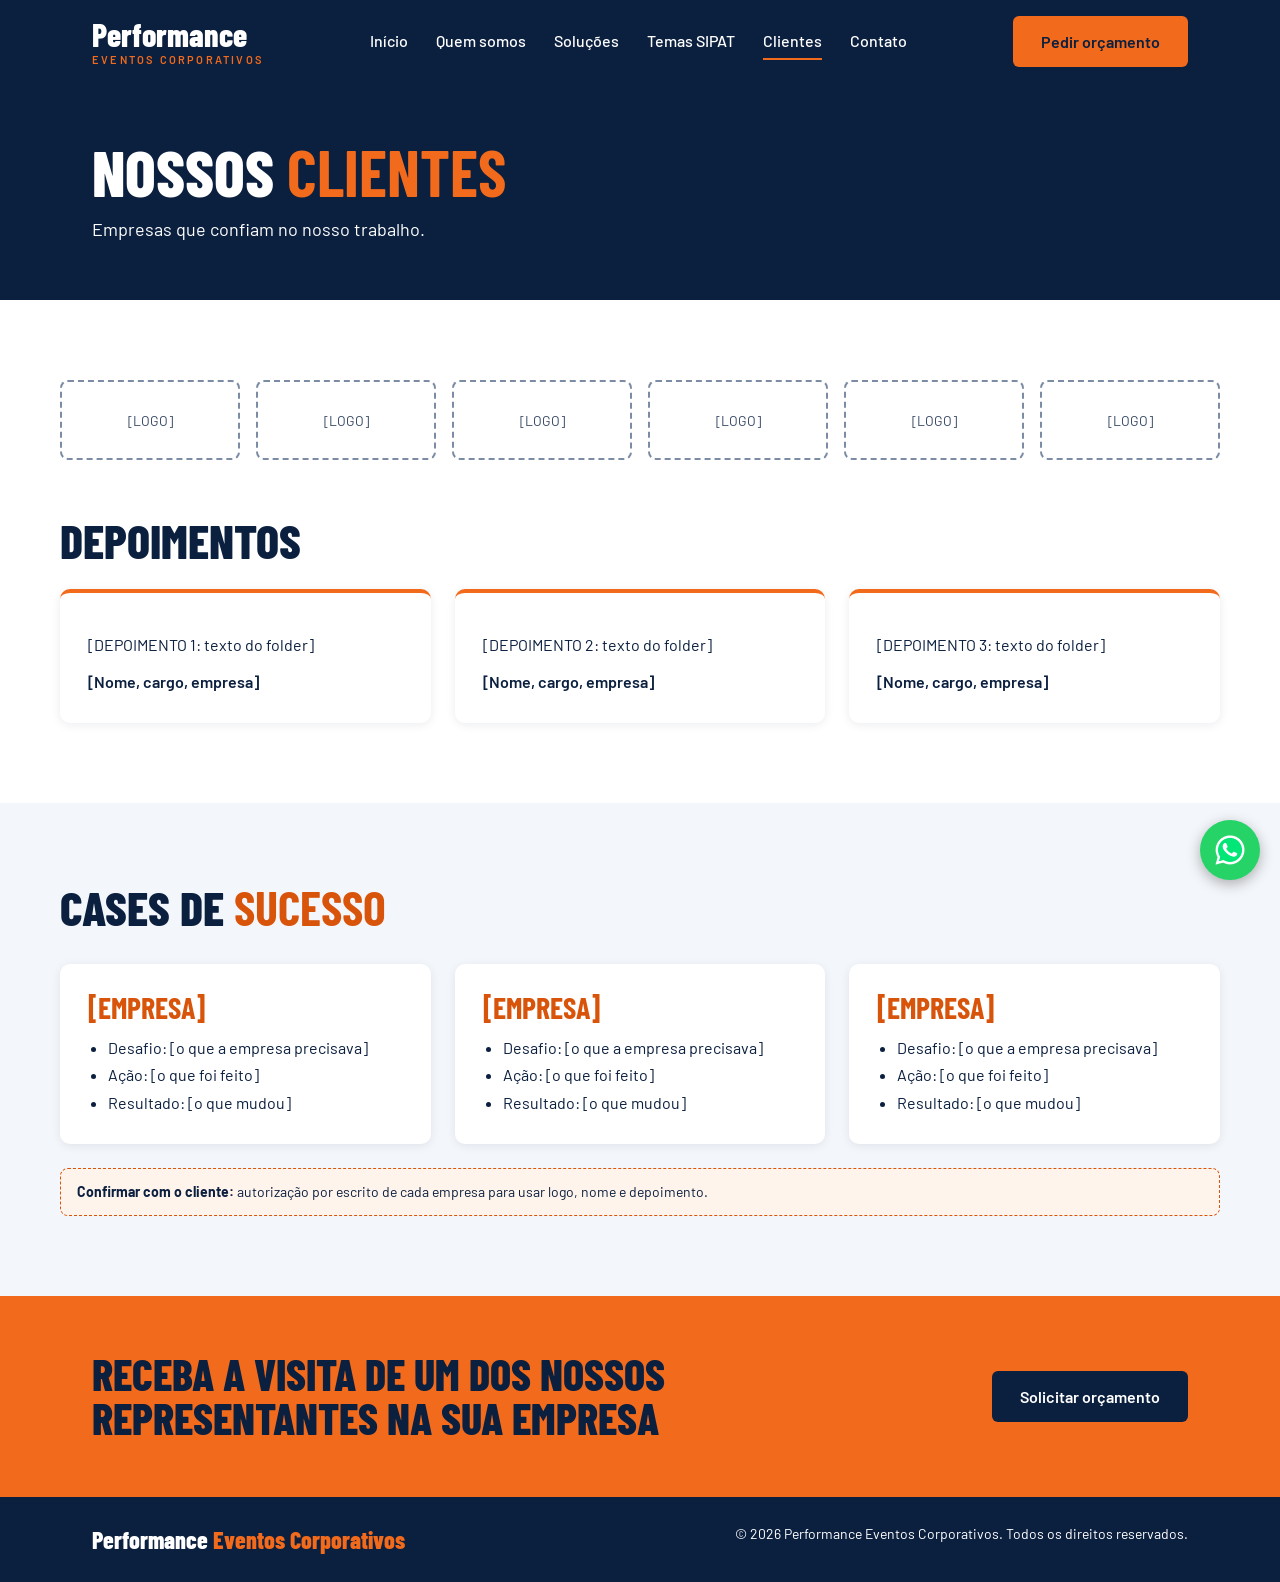
==== clientes.html @ 6c218885 "site para performace e primeiro commit" ====
<!doctype html>
<html lang="pt-BR">
  <head>
    <meta charset="utf-8" />
    <meta name="viewport" content="width=device-width, initial-scale=1" />
    <title>Clientes | Performance Eventos Corporativos</title>
    <meta name="description" content="Empresas que confiam no nosso trabalho." />
    <link rel="preconnect" href="https://fonts.googleapis.com" />
    <link rel="preconnect" href="https://fonts.gstatic.com" crossorigin />
    <link
      href="https://fonts.googleapis.com/css2?family=Barlow+Condensed:wght@600;700;800&family=Barlow:wght@400;500;600&display=swap"
      rel="stylesheet"
    />
    <!-- Estilos do site (arquivo style.css, o mesmo em todas as páginas) -->
    <link rel="stylesheet" href="style.css" />
  </head>
  <body>
    <!-- PÁGINA: Clientes | Placeholders [entre colchetes] = conteúdo que ainda falta receber do cliente -->
    <!-- CABEÇALHO: logo, menu de navegação e botão de orçamento (igual em todas as páginas) -->
    <header>
      <div class="w bar">
        <a class="logo" href="index.html"
          ><strong>Performance</strong><span>EVENTOS CORPORATIVOS</span></a
        >
        <button class="menu-btn" aria-label="Abrir menu" aria-expanded="false" aria-controls="menu">
          &#9776;
        </button>
        <!-- MENU: o JS marca o link da página atual com aria-current -->
        <nav id="menu" aria-label="Principal">
          <a href="index.html">Início</a><a href="quem-somos.html">Quem somos</a
          ><a href="solucoes.html">Soluções</a><a href="temas-sipat.html">Temas SIPAT</a
          ><a href="clientes.html">Clientes</a><a href="contato.html">Contato</a>
        </nav>
          <a class="btn btn-or" href="https://wa.me/5511952102326?text=Ol%C3%A1!%20Gostaria%20de%20um%20or%C3%A7amento">Pedir orçamento</a>      
        </div>
    </header>
    <!-- CONTEÚDO PRINCIPAL: muda de página para página -->
    <main>
      <!-- SEÇÃO: Nossos clientes (classe: page-head) -->
      <section class="page-head">
        <div class="w">
          <h1>Nossos <b>clientes</b></h1>
          <p>Empresas que confiam no nosso trabalho.</p>
        </div>
      </section>
      <!-- SEÇÃO: Depoimentos -->
      <section>
        <div class="w sec">
          <div class="grid logos" style="margin-top: 0">
            <div class="ph">[LOGO]</div>
            <div class="ph">[LOGO]</div>
            <div class="ph">[LOGO]</div>
            <div class="ph">[LOGO]</div>
            <div class="ph">[LOGO]</div>
            <div class="ph">[LOGO]</div>
          </div>
          <h2 class="t" style="margin-top: 56px">Depoimentos</h2>
          <div class="grid" style="margin-top: 24px">
            <article class="card dep">
              <p>[DEPOIMENTO 1: texto do folder]</p>
              <p>[Nome, cargo, empresa]</p>
            </article>
            <article class="card dep">
              <p>[DEPOIMENTO 2: texto do folder]</p>
              <p>[Nome, cargo, empresa]</p>
            </article>
            <article class="card dep">
              <p>[DEPOIMENTO 3: texto do folder]</p>
              <p>[Nome, cargo, empresa]</p>
            </article>
          </div>
        </div>
      </section>

       <a
      class="zap"
      href="https://wa.me/5511952102326?text=Ol%C3%A1!%20Gostaria%20de%20um%20or%C3%A7amento."
      target="_blank"
      rel="noopener"
      aria-label="Falar pelo WhatsApp">
          <img src="/fotosperformace/10000484.png" alt="" width="32" height="32" />
        </a>
      <!-- SEÇÃO: Cases de sucesso (classe: alt) -->
      <section class="alt">
        <div class="w sec">
          <h2 class="t">Cases de <b>sucesso</b></h2>
          <div class="grid" style="margin-top: 32px">
            <article class="card">
              <h3>[Empresa]</h3>
              <ul class="lista">
                <li>Desafio: [o que a empresa precisava]</li>
                <li>Ação: [o que foi feito]</li>
                <li>Resultado: [o que mudou]</li>
              </ul>
            </article>
            <article class="card">
              <h3>[Empresa]</h3>
              <ul class="lista">
                <li>Desafio: [o que a empresa precisava]</li>
                <li>Ação: [o que foi feito]</li>
                <li>Resultado: [o que mudou]</li>
              </ul>
            </article>
            <article class="card">
              <h3>[Empresa]</h3>
              <ul class="lista">
                <li>Desafio: [o que a empresa precisava]</li>
                <li>Ação: [o que foi feito]</li>
                <li>Resultado: [o que mudou]</li>
              </ul>
            </article>
          </div>
          <p class="nota">
            <b>Confirmar com o cliente:</b> autorização por escrito de cada empresa para usar logo,
            nome e depoimento.
          </p>
        </div>
      </section>
      <!-- SEÇÃO: Receba a visita de um dos nossos representantes na sua empresa (classe: cta) -->
      <section class="cta">
        <div class="w">
          <h2>Receba a visita de um dos nossos representantes na sua empresa</h2>
          <a class="btn btn-navy" href="contato.html">Solicitar orçamento</a>
        </div>
      </section>
    </main>
    <!-- RODAPÉ (igual em todas as páginas) -->
    <footer>
      <div class="w">
        <strong>Performance <span>Eventos Corporativos</span></strong
        ><small
          >© <span id="ano"></span> Performance Eventos Corporativos. Todos os direitos
          reservados.</small
        >
      </div>
    </footer>
    <!-- Comportamento do site (arquivo script.js, o mesmo em todas as páginas) -->
    <script src="script.js"></script>
  </body>
</html>
---- style.css ----
/* ===== VARIÁVEIS DE COR
   Mude a paleta do site inteiro alterando só estas linhas. */
:root {
  --navy: #0b1f3f;
  --navy2: #16305a;
  --or: #f26a1b;
  --ordk: #d9540b;
  --bg: #f3f6fa;
  --ph: #dce4ef;
  --line: #7c8ca5;
}
/* ===== RESET E BASE
   Regras que valem para a página toda (fonte, cor do texto, títulos). */
* {
  box-sizing: border-box;
}
html {
  scroll-behavior: smooth;
  scroll-padding-top: 90px;
}
body {  
  margin: 0;
  font-family: "Barlow", sans-serif;
  color: var(--navy);
  background: #fff;
}
h1,
h2,
h3 {
  font-family: "Barlow Condensed", sans-serif;
  margin: 0;
  text-transform: uppercase;
  line-height: 1.02;
}
p {
  margin: 0;
  line-height: 1.55;
}
a {
  text-decoration: none;
  color: inherit;
}
:focus-visible {
  outline: 3px solid var(--or);
  outline-offset: 3px;
}
/* ===== LAYOUT GERAL
   .w = largura máxima do conteúdo | .sec = espaço vertical das seções | .grid = colunas automáticas. */
.w {
  max-width: 1160px;
  margin: 0 auto;
  padding: 0 32px;
}
.sec {
  padding: 80px 0;
}
.grid {
  display: grid;
  gap: 24px;
  grid-template-columns: repeat(auto-fit, minmax(260px, 1fr));
}
.grid.wide {
  gap: 48px;
  align-items: center;
  grid-template-columns: repeat(auto-fit, minmax(320px, 1fr));
}
.t {
  font-size: 48px;
  font-weight: 800;
}
.t b {
  color: var(--ordk);
}
.lead {
  margin-top: 12px;
  font-size: 18px;
}
/* ===== BOTÕES
   .btn-or = laranja | .btn-ol = contorno branco | .btn-navy = azul-marinho. */
.btn {
  display: inline-block;
  padding: 16px 28px;
  min-height: 44px;
  font-weight: 600;
  border-radius: 6px;
  border: 0;
  font: inherit;
  font-weight: 600;
  cursor: pointer;
  transition: filter 0.2s;
}
.btn:hover {
  filter: brightness(1.08);
}
.btn-or {
  background: var(--or);
  color: var(--navy);
}
.btn-ol {
  border: 2px solid #fff;
  color: #fff;
}
.btn-navy {
  background: var(--navy);
  color: #fff;
  text-align: center;
}
/* ===== PLACEHOLDERS E CARTÕES
   .ph = caixa tracejada onde entrarão fotos e logos | .card = cartão branco com sombra. */
.ph {
  background: var(--ph);
  border: 2px dashed var(--line);
  display: flex;
  align-items: center;
  justify-content: center;
  text-align: center;
  padding: 12px;
  font-size: 14px;
  color: #3b4c68;
  border-radius: 8px;
}
.ph.com-foto {
  border: 0;
  padding: 0;
  overflow: hidden;
}
.ph.com-foto img {
  width: 100%;
  height: 100%;
  object-fit: cover; /* corta em vez de esticar a foto */
  display: block;
}
.card {
  background: #fff;
  border-radius: 10px;
  padding: 28px;
  box-shadow: 0 2px 10px rgba(11, 31, 63, 0.08);
}
.card h3 {
  font-size: 30px;
  color: var(--ordk);
}
.card p {
  margin-top: 12px;
}
.card.img {
  padding: 0;
  overflow: hidden;
}
.card.img .ph {
  height: 180px;
  border-radius: 0;
}
.card.img div:last-child {
  padding: 24px;
}
.card.img h3 {
  color: var(--navy);
}
.card.img p {
  margin-top: 10px;
}
/* ===== CABEÇALHO E MENU
   Fixo no topo. No celular o menu vira um botão hambúrguer. */
header {
  background: var(--navy);
  position: sticky;
  top: 0;
  z-index: 10;
}
.bar {
  display: flex;
  align-items: center;
  justify-content: space-between;
  gap: 24px;
  padding-top: 16px;
  padding-bottom: 16px;
}
.logo {
  color: #fff;
  line-height: 1;
}
.logo strong {
  display: block;
  font-family: "Barlow Condensed", sans-serif;
  font-size: 32px;
  font-weight: 800;
}
.logo span {
  font-size: 11px;
  letter-spacing: 0.2em;
  color: var(--or);
  font-weight: 600;
}
nav {
  display: flex;
  gap: 28px;
}
nav a {
  color: #fff;
  font-weight: 500;
  padding: 8px 0;
  border-bottom: 2px solid transparent;
}
nav a:hover,
nav a.ativo {
  border-color: var(--or);
}
.menu-btn {
  display: none;
  background: none;
  border: 2px solid #fff;
  color: #fff;
  border-radius: 6px;
  width: 44px;
  height: 44px;
  font-size: 22px;
  cursor: pointer;
}
/* ===== CAPA (HERO) DA PÁGINA INICIAL */
.hero {
  background-color: var(--navy); /* reserva, se a foto não carregar */
  background-image:
    linear-gradient(rgba(11, 31, 63, 0.85), rgba(11, 31, 63, 0.85)), /* azul por cima */
    url("/fotosperformace/palestra.jpeg"); /* foto por baixo */
  background-size: cover;
  background-position: center;
  background-repeat: no-repeat;
  color: #fff;
}
.hero .sec {
  padding: 120px 0; /* capa mais alta, para a foto aparecer mais */
}
.hero .eyebrow {
  color: var(--or);
  font-weight: 600;
  letter-spacing: 0.08em;
}
.hero h1 {
  font-size: 84px;
  font-weight: 800;
}
.hero h1 span {
  color: var(--or);
}
.hero .txt {
  display: flex;
  flex-direction: column;
  gap: 24px;
  max-width: 640px; /* mantém o texto legível */
}
.hero p.sub {
  font-size: 19px;
  max-width: 520px;
}
.row {
  display: flex;
  gap: 16px;
  flex-wrap: wrap;
}
.pill {
  border: 1px solid var(--or);
  padding: 8px 16px;
  border-radius: 99px;
  font-size: 14px;
}

/* ===== SEÇÕES COM FUNDO DIFERENTE
   .alt = cinza-claro | .temas = azul-marinho. */
.alt {
  background: var(--bg);
}
.temas {
  background: var(--navy);
  color: #fff;
}
.temas .t b {
  color: var(--or);
}
.temas .ph {
  height: 120px;
  background: var(--navy2);
  border-color: var(--or);
  color: #fff;
  font-weight: 600;
  font-size: 16px;
}
.temas .grid {
  grid-template-columns: repeat(auto-fit, minmax(220px, 1fr));
  gap: 16px;
  margin-top: 32px;
}
/* ===== EXPERIÊNCIAS QUE ENGAJAM */
.exp h3 {
  font-size: 28px;
  margin-top: 16px;
}
.exp p {
  margin-top: 8px;
}
.exp .ph {
  height: 200px;
}
/* ===== CLIENTES E DEPOIMENTOS */
.logos {
  grid-template-columns: repeat(auto-fit, minmax(150px, 1fr));
  gap: 16px;
  margin-top: 32px;
}
.logos .ph {
  height: 80px;
  background: #fff;
}
.dep {
  border-top: 4px solid var(--or);
}
.dep p + p {
  font-weight: 600;
}
/* ===== CONTATO E FORMULÁRIO */

/* ===== RODAPÉ */
footer {
  background: var(--navy);
  color: #fff;
}
footer .w {
  padding-top: 28px;
  padding-bottom: 28px;
  display: flex;
  justify-content: space-between;
  gap: 16px;
  flex-wrap: wrap;
}
footer strong {
  font-family: "Barlow Condensed", sans-serif;
  font-size: 24px;
  font-weight: 800;
}
footer strong span {
  color: var(--or);
}
footer small {
  font-size: 14px;
}

/* ===== TEMAS: foto com o nome embaixo (fora do quadrado) */
.tema {
  margin: 0; /* o navegador coloca margem em <figure> por padrão */
}
.temas .tema .ph {
  height: 200px; /* altura da foto */
}
.tema figcaption {
  margin-top: 12px;
  text-align: center;
  font-family: "Barlow Condensed", sans-serif;
  font-size: 22px;
  font-weight: 700;
  text-transform: uppercase;
}

/* ===== BOTÃO FLUTUANTE DO WHATSAPP */
.zap {
  position: fixed; /* fica parado na tela, mesmo rolando a página */
  right: 20px;
  bottom: 20px;
  width: 60px;
  height: 60px;
  border-radius: 50%;
  background: #25d366; /* verde oficial do WhatsApp */
  display: flex;
  align-items: center;
  justify-content: center;
  box-shadow: 0 4px 14px rgba(0, 0, 0, 0.3);
  z-index: 20; /* fica acima do resto, inclusive do cabeçalho */
}
.zap:hover {
  filter: brightness(1.08);
}
/* Ajustes para telas pequenas (celular e tablet) */
@media (max-width: 860px) {
  .hero h1 {
    font-size: 56px;
  }
  .t {
    font-size: 38px;
  }
  .contato h2 {
    font-size: 38px;
  }
  .sec {
    padding: 56px 0;
  }
  .menu-btn {
    display: block;
  }
  nav {
    display: none;
    position: absolute;
    left: 0;
    right: 0;
    top: 100%;
    background: var(--navy);
    flex-direction: column;
    gap: 0;
    padding: 8px 32px 20px;
  }
  nav.aberto {
    display: flex;
  }
  nav a {
    padding: 14px 0;
  }
  .bar > .btn {
    display: none;
  }
}
/* Respeita quem desativa animações no aparelho (acessibilidade) */
@media (prefers-reduced-motion: reduce) {
  html {
    scroll-behavior: auto;
  }
  .btn {
    transition: none;
  }
}
/* ===== PÁGINAS INTERNAS
   Faixa de título (.page-head) e chamada para orçamento (.cta). */
nav a[aria-current="page"] {
  border-color: var(--or);
}
.page-head {
  background: var(--navy);
  color: #fff;
}
.page-head .w {
  padding-top: 56px;
  padding-bottom: 56px;
}
.page-head h1 {
  font-size: 64px;
  font-weight: 800;
}
.page-head h1 b {
  color: var(--or);
}
.page-head p {
  margin-top: 12px;
  font-size: 18px;
  max-width: 640px;
}
.cta {
  background: var(--or);
}
.cta .w {
  display: flex;
  align-items: center;
  justify-content: space-between;
  gap: 24px;
  flex-wrap: wrap;
  padding-top: 56px;
  padding-bottom: 56px;
}
.cta h2 {
  font-size: 44px;
  font-weight: 800;
  max-width: 700px;
}
.more {
  display: inline-block;
  margin-top: 14px;
  font-weight: 600;
  color: var(--ordk);
  border-bottom: 2px solid var(--or);
}
.more:hover {
  color: var(--navy);
}
/* Ajustes para telas pequenas (celular e tablet) */
@media (max-width: 860px) {
  .page-head h1 {
    font-size: 44px;
  }
  .cta h2 {
    font-size: 32px;
  }
}
/* ===== SEÇÕES EXTRAS
   Números, passos, perguntas frequentes (FAQ), tabela e galeria. */
.nums {
  background: var(--navy);
  color: #fff;
}
.nums .grid {
  grid-template-columns: repeat(auto-fit, minmax(200px, 1fr));
  text-align: center;
}
.nums strong {
  display: block;
  font-family: "Barlow Condensed", sans-serif;
  font-size: 56px;
  font-weight: 800;
  color: var(--or);
  line-height: 1;
}
.nums span {
  font-size: 15px;
}
.step {
  border-left: 4px solid var(--or);
  padding-left: 20px;
}
.step h3 {
  font-size: 26px;
}
.step p {
  margin-top: 8px;
}
.step small {
  color: var(--ordk);
  font-weight: 700;
  font-size: 14px;
}
.nota {
  background: #fff4ec;
  border: 1px dashed var(--ordk);
  border-radius: 8px;
  padding: 12px 16px;
  font-size: 14px;
  margin-top: 24px;
}
details {
  background: #fff;
  border-radius: 8px;
  border: 1px solid #c9d4e3;
  margin-top: 12px;
}
summary {
  cursor: pointer;
  padding: 18px 20px;
  font-weight: 600;
  min-height: 44px;
}
details p {
  padding: 0 20px 18px;
}
.lista {
  margin: 12px 0 0;
  padding-left: 20px;
  line-height: 1.7;
}
.mapa {
  height: 260px;
  margin-top: 24px;
}
.g2 {
  grid-template-columns: repeat(auto-fit, minmax(200px, 1fr));
  gap: 16px;
  margin-top: 32px;
}
.g2 .ph {
  height: 150px;
}
select,
textarea {
  padding: 10px 12px;
  border: 1px solid var(--line);
  border-radius: 6px;
  font: inherit;
  background: #fff;
}
table {
  width: 100%;
  border-collapse: collapse;
  margin-top: 24px;
  background: #fff;
  border-radius: 8px;
  overflow: hidden;
}
th,
td {
  text-align: left;
  padding: 14px 16px;
  border-bottom: 1px solid #dce4ef;
}
th {
  background: var(--navy);
  color: #fff;
}
.tw {
  overflow-x: auto;
}
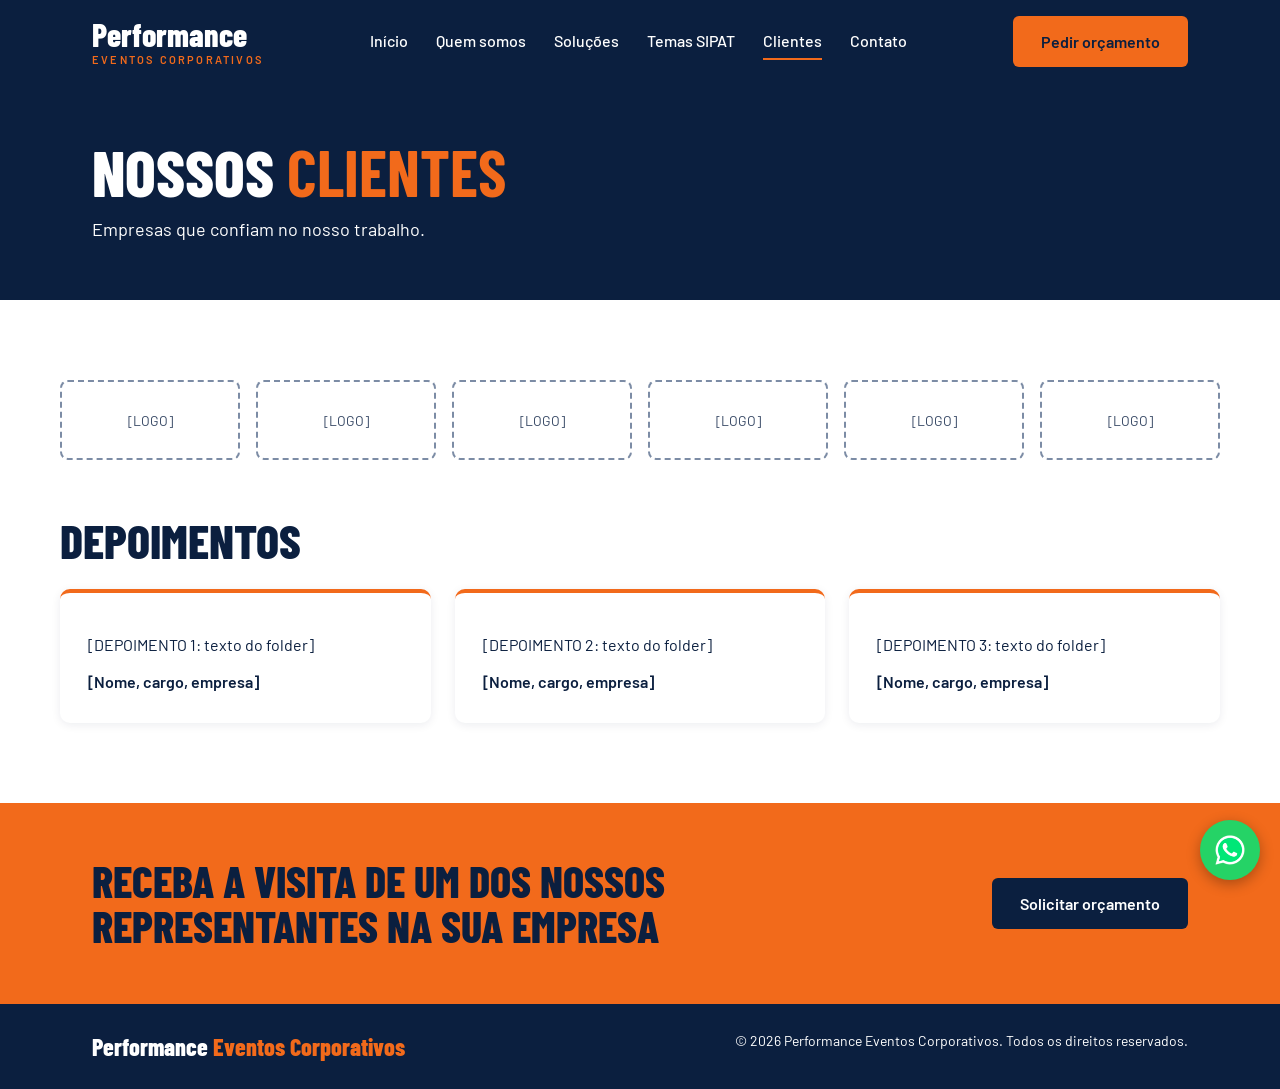
==== commit 24b7139a: "adicionando botões e alternado layout" ====
--- a/clientes.html
+++ b/clientes.html
@@ -80,42 +80,7 @@
       aria-label="Falar pelo WhatsApp">
           <img src="/fotosperformace/10000484.png" alt="" width="32" height="32" />
         </a>
-      <!-- SEÇÃO: Cases de sucesso (classe: alt) -->
-      <section class="alt">
-        <div class="w sec">
-          <h2 class="t">Cases de <b>sucesso</b></h2>
-          <div class="grid" style="margin-top: 32px">
-            <article class="card">
-              <h3>[Empresa]</h3>
-              <ul class="lista">
-                <li>Desafio: [o que a empresa precisava]</li>
-                <li>Ação: [o que foi feito]</li>
-                <li>Resultado: [o que mudou]</li>
-              </ul>
-            </article>
-            <article class="card">
-              <h3>[Empresa]</h3>
-              <ul class="lista">
-                <li>Desafio: [o que a empresa precisava]</li>
-                <li>Ação: [o que foi feito]</li>
-                <li>Resultado: [o que mudou]</li>
-              </ul>
-            </article>
-            <article class="card">
-              <h3>[Empresa]</h3>
-              <ul class="lista">
-                <li>Desafio: [o que a empresa precisava]</li>
-                <li>Ação: [o que foi feito]</li>
-                <li>Resultado: [o que mudou]</li>
-              </ul>
-            </article>
-          </div>
-          <p class="nota">
-            <b>Confirmar com o cliente:</b> autorização por escrito de cada empresa para usar logo,
-            nome e depoimento.
-          </p>
-        </div>
-      </section>
+      
       <!-- SEÇÃO: Receba a visita de um dos nossos representantes na sua empresa (classe: cta) -->
       <section class="cta">
         <div class="w">
--- a/style.css
+++ b/style.css
@@ -265,6 +265,39 @@
   font-size: 14px;
 }
 
+/* ===== CARTÕES COM FOTO AO FUNDO
+   Foto à direita, esmaecendo para branco do lado do texto. */
+.card.foto {
+  min-height: 300px;
+  display: flex;
+  flex-direction: column;
+  align-items: flex-start;
+  background-image:
+    linear-gradient(90deg, #fff 0%, rgba(255, 255, 255, 0.95) 40%, rgba(255, 255, 255, 0.2) 100%), /* branco por cima */
+    var(--foto); /* foto por baixo */
+  background-size: cover;
+  background-position: right center; /* a pessoa da foto fica à direita */
+  background-repeat: no-repeat;
+}
+.card.foto p {
+  max-width: 60%; /* o texto não invade a parte da foto */
+}
+.card.foto .more {
+  margin-top: auto; /* empurra o botão para a base do cartão */
+}
+
+/* Celular: o cartão é estreito, então o branco cobre quase tudo para o texto continuar legível */
+@media (max-width: 600px) {
+  .card.foto {
+    background-image:
+      linear-gradient(rgba(255, 255, 255, 0.88), rgba(255, 255, 255, 0.88)),
+      var(--foto);
+  }
+  .card.foto p {
+    max-width: 100%;
+  }
+}
+
 /* ===== SEÇÕES COM FUNDO DIFERENTE
    .alt = cinza-claro | .temas = azul-marinho. */
 .alt {
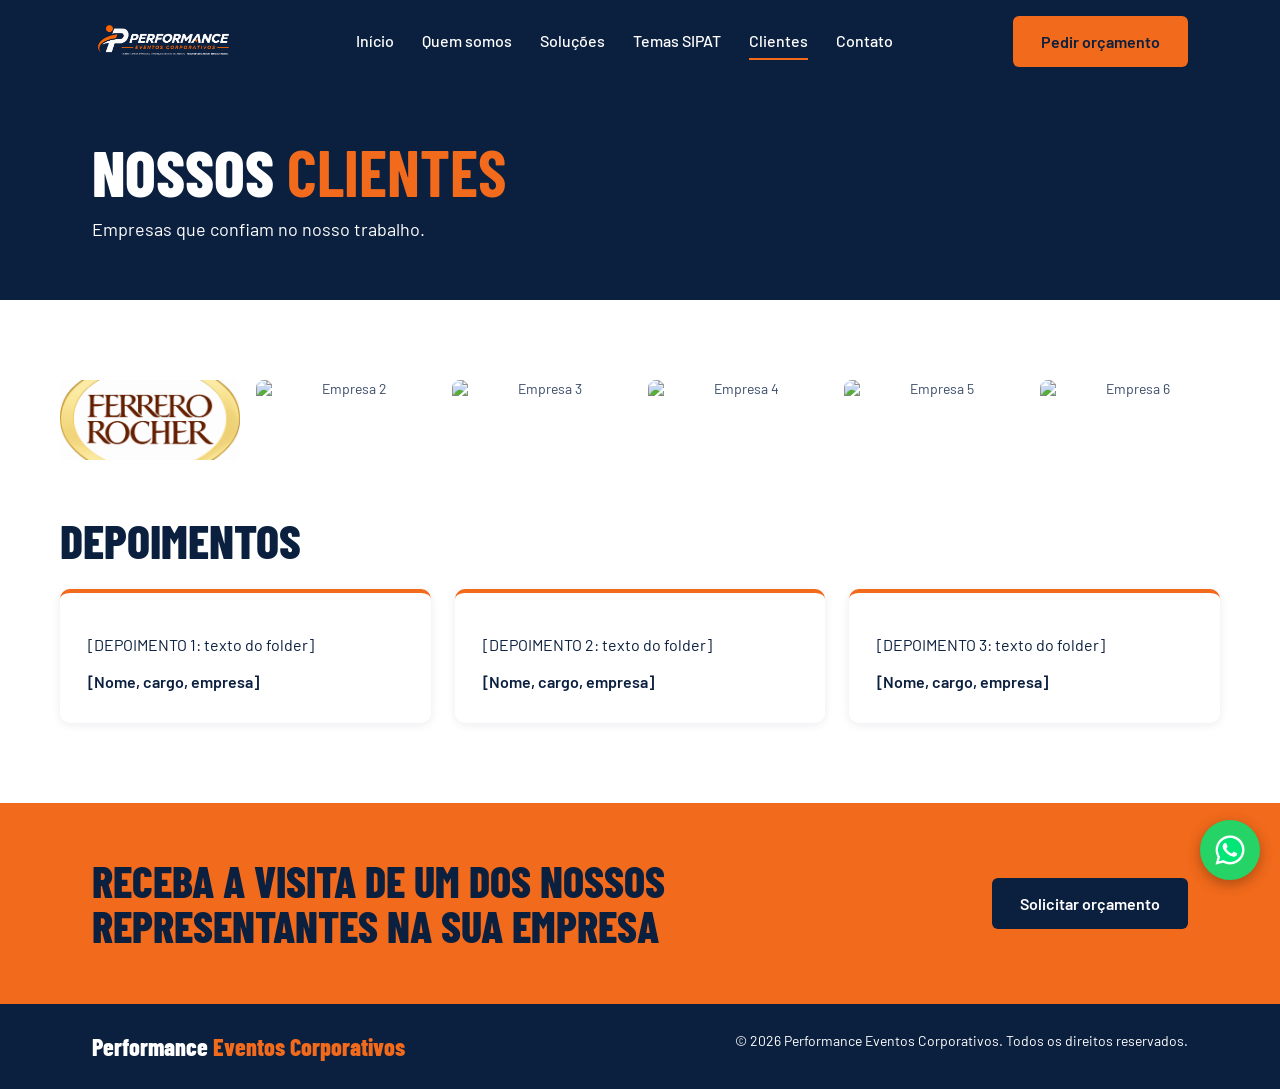
==== commit 67c7c35c: "adicionando logotipo e clientes" ====
--- a/clientes.html
+++ b/clientes.html
@@ -19,9 +19,9 @@
     <!-- CABEÇALHO: logo, menu de navegação e botão de orçamento (igual em todas as páginas) -->
     <header>
       <div class="w bar">
-        <a class="logo" href="index.html"
-          ><strong>Performance</strong><span>EVENTOS CORPORATIVOS</span></a
-        >
+         <a class="logo" href="index.html">
+          <img src="fotosperformace/logo2.png" alt="Performance Eventos Corporativos" height="48" />
+        </a>
         <button class="menu-btn" aria-label="Abrir menu" aria-expanded="false" aria-controls="menu">
           &#9776;
         </button>
@@ -47,12 +47,24 @@
       <section>
         <div class="w sec">
           <div class="grid logos" style="margin-top: 0">
-            <div class="ph">[LOGO]</div>
-            <div class="ph">[LOGO]</div>
-            <div class="ph">[LOGO]</div>
-            <div class="ph">[LOGO]</div>
-            <div class="ph">[LOGO]</div>
-            <div class="ph">[LOGO]</div>
+            <div class="ph com-foto">
+              <img src="/fotosperformace/logofe.png" alt="Cliente Ferreiro" />
+            </div>
+            <div class="ph com-foto">
+              <img src="/fotosperformace/empresa2.jpeg" alt="Empresa 2" />
+            </div>
+            <div class="ph com-foto">
+              <img src="/fotosperformace/empresa3.jpeg" alt="Empresa 3" />
+            </div>
+            <div class="ph com-foto">
+              <img src="/fotosperformace/empresa4.jpeg" alt="Empresa 4" />
+            </div>
+            <div class="ph com-foto">
+              <img src="/fotosperformace/empresa5.jpeg" alt="Empresa 5" />
+            </div>
+            <div class="ph com-foto">
+              <img src="/fotosperformace/empresa6.jpeg" alt="Empresa 6" />
+            </div>
           </div>
           <h2 class="t" style="margin-top: 56px">Depoimentos</h2>
           <div class="grid" style="margin-top: 24px">
--- a/style.css
+++ b/style.css
@@ -264,6 +264,21 @@
   border-radius: 99px;
   font-size: 14px;
 }
+/* ===== LOGO NA PÁGINA DE CONTATO (mesmo tamanho que o mapa tinha) */
+.contato-logo {
+  height: 260px; /* mesma altura do mapa */
+  margin-top: 24px; /* mesmo espaço acima */
+  padding: 24px;
+  display: flex;
+  align-items: center;
+  justify-content: center;
+  border-radius: 8px;
+}
+.contato-logo img {
+  max-width: 100%;
+  max-height: 100%; /* nunca passa da altura da caixa */
+  object-fit: contain; /* mostra o logo inteiro, sem cortar nem esticar */
+}
 
 /* ===== CARTÕES COM FOTO AO FUNDO
    Foto à direita, esmaecendo para branco do lado do texto. */
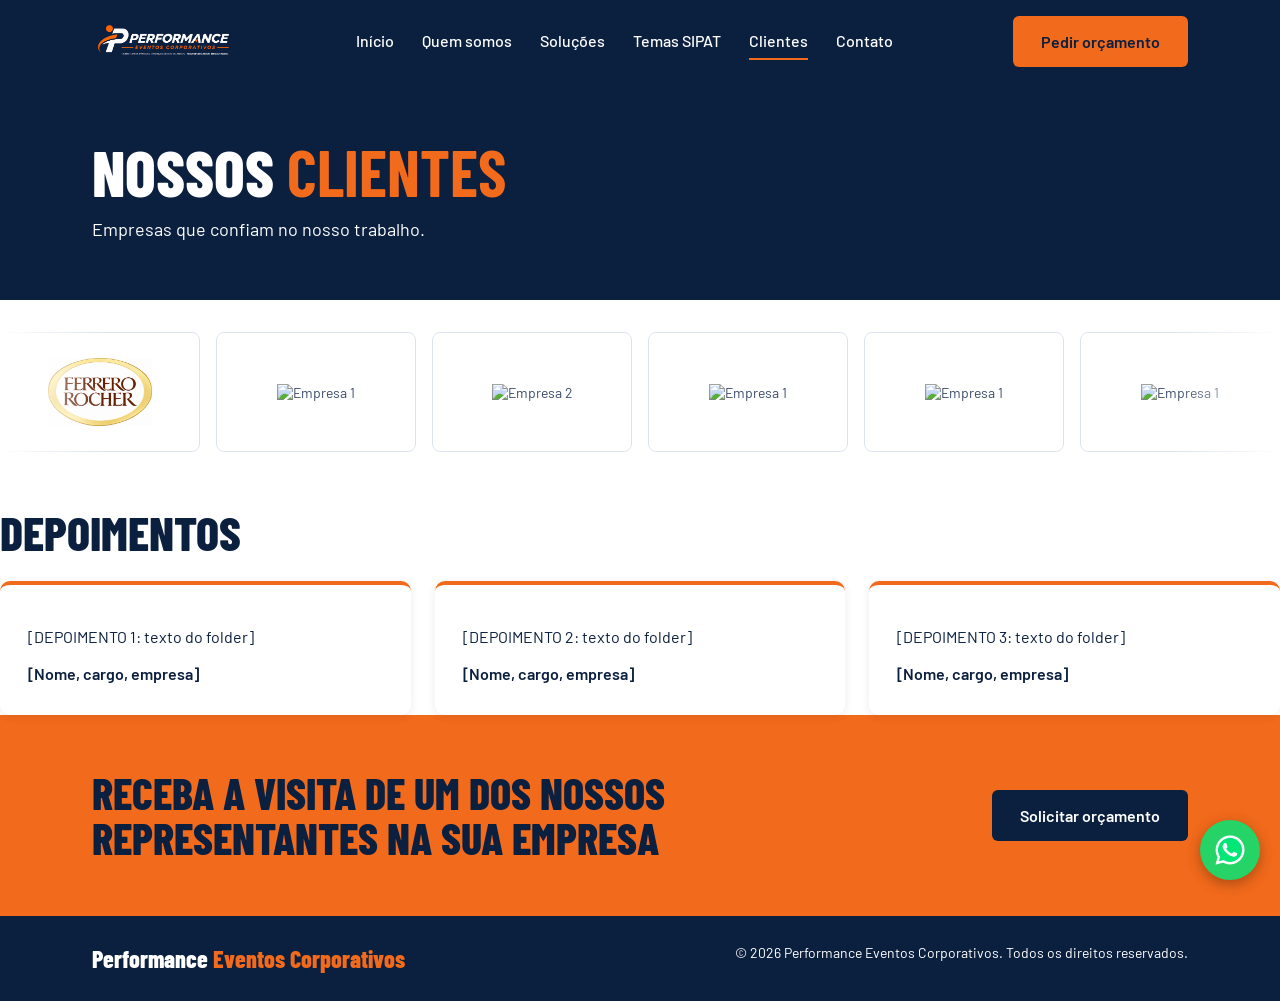
==== commit e82b05c7: "alterando fotos dos clientes e mudancas nas logos" ====
--- a/clientes.html
+++ b/clientes.html
@@ -45,25 +45,20 @@
       </section>
       <!-- SEÇÃO: Depoimentos -->
       <section>
-        <div class="w sec">
-          <div class="grid logos" style="margin-top: 0">
-            <div class="ph com-foto">
-              <img src="/fotosperformace/logofe.png" alt="Cliente Ferreiro" />
-            </div>
-            <div class="ph com-foto">
-              <img src="/fotosperformace/empresa2.jpeg" alt="Empresa 2" />
-            </div>
-            <div class="ph com-foto">
-              <img src="/fotosperformace/empresa3.jpeg" alt="Empresa 3" />
-            </div>
-            <div class="ph com-foto">
-              <img src="/fotosperformace/empresa4.jpeg" alt="Empresa 4" />
-            </div>
-            <div class="ph com-foto">
-              <img src="/fotosperformace/empresa5.jpeg" alt="Empresa 5" />
-            </div>
-            <div class="ph com-foto">
-              <img src="/fotosperformace/empresa6.jpeg" alt="Empresa 6" />
+        <!-- ESTEIRA DE LOGOS: anda sozinha (o JS duplica os logos para o loop não ter emenda) -->
+          <div class="esteira">
+            <div class="esteira-trilho">
+              <div class="logo-cliente"><img src="fotosperformace/logofe.png" alt="Empresa 1" /></div>
+              <div class="logo-cliente"><img src="fotosperformace/clientes/empresa1.png" alt="Empresa 1" /></div>
+              <div class="logo-cliente"><img src="fotosperformace/clientes/empresa2.png" alt="Empresa 2" /></div>
+              <div class="logo-cliente"><img src="fotosperformace/clientes/empresa1.png" alt="Empresa 1" /></div>
+              <div class="logo-cliente"><img src="fotosperformace/clientes/empresa1.png" alt="Empresa 1" /></div>
+              <div class="logo-cliente"><img src="fotosperformace/clientes/empresa1.png" alt="Empresa 1" /></div>
+              <div class="logo-cliente"><img src="fotosperformace/clientes/empresa1.png" alt="Empresa 1" /></div>
+              <div class="logo-cliente"><img src="fotosperformace/clientes/empresa1.png" alt="Empresa 1" /></div>
+              <div class="logo-cliente"><img src="fotosperformace/clientes/empresa1.png" alt="Empresa 1" /></div>
+              <div class="logo-cliente"><img src="fotosperformace/clientes/empresa1.png" alt="Empresa 1" /></div>
+              <!-- ...demais logos, uma só vez... -->
             </div>
           </div>
           <h2 class="t" style="margin-top: 56px">Depoimentos</h2>
--- a/style.css
+++ b/style.css
@@ -353,7 +353,7 @@
 .logos {
   grid-template-columns: repeat(auto-fit, minmax(150px, 1fr));
   gap: 16px;
-  margin-top: 32px;
+  margin-top: 30px;
 }
 .logos .ph {
   height: 80px;
@@ -364,6 +364,70 @@
 }
 .dep p + p {
   font-weight: 600;
+}
+/* ===== LOGOS DOS CLIENTES
+
+/* ===== LOGOS DOS CLIENTES
+   Caixa branca; o logo aparece inteiro, sem corte. */
+.logo-cliente {
+  height: 120px; /* altura da caixa: aumente se quiser logos maiores */
+  padding: 25px; /* respiro entre o logo e a borda */
+  display: flex;
+  align-items: center;
+  justify-content: center;
+  background: #fff;
+  border: 1px solid #dce4ef;
+  border-radius: 8px;
+  font-size: 14px;
+  color: #3b4c68;
+}
+.logo-cliente img {
+  max-width: 100%;
+  max-height: 100%;
+  object-fit: contain; /* mostra o logo inteiro, sem cortar */
+}
+
+   /*Caixa branca; o logo aparece inteiro, sem corte. */
+/* ===== ESTEIRA DE LOGOS (rolagem automática) */
+.esteira {
+  margin-top: 32px;
+  overflow: hidden; /* esconde o que está fora da área visível */
+  /* esmaece as bordas para os logos entrarem e saírem suavemente */
+  -webkit-mask-image: linear-gradient(90deg, transparent, #000 8%, #000 92%, transparent);
+  mask-image: linear-gradient(90deg, transparent, #000 8%, #000 92%, transparent);
+}
+.esteira-trilho {
+  display: flex;
+  width: max-content; /* a faixa tem a largura de todos os logos juntos */
+  animation: esteira 40s linear infinite; /* 40s = tempo de uma volta completa */
+}
+/* Pausa só em aparelhos com mouse de verdade (no celular o toque "gruda" o hover) */
+@media (hover: hover) {
+  .esteira:hover .esteira-trilho {
+    animation-play-state: paused;
+  }
+}
+
+.esteira .logo-cliente {
+  flex: 0 0 200px; /* largura fixa de cada caixa */
+  margin-right: 16px; /* margem, e não "gap", para o loop fechar certinho */
+}
+@keyframes esteira {
+  to {
+    transform: translateX(-50%); /* anda até a metade, onde a cópia começa */
+  }
+}
+
+/* Quem desativa animações no aparelho recebe uma faixa rolável, sem movimento */
+@media (prefers-reduced-motion: reduce) {
+  .esteira {
+    overflow-x: auto;
+    -webkit-mask-image: none;
+    mask-image: none;
+  }
+  .esteira-trilho {
+    animation: none;
+  }
 }
 /* ===== CONTATO E FORMULÁRIO */
 
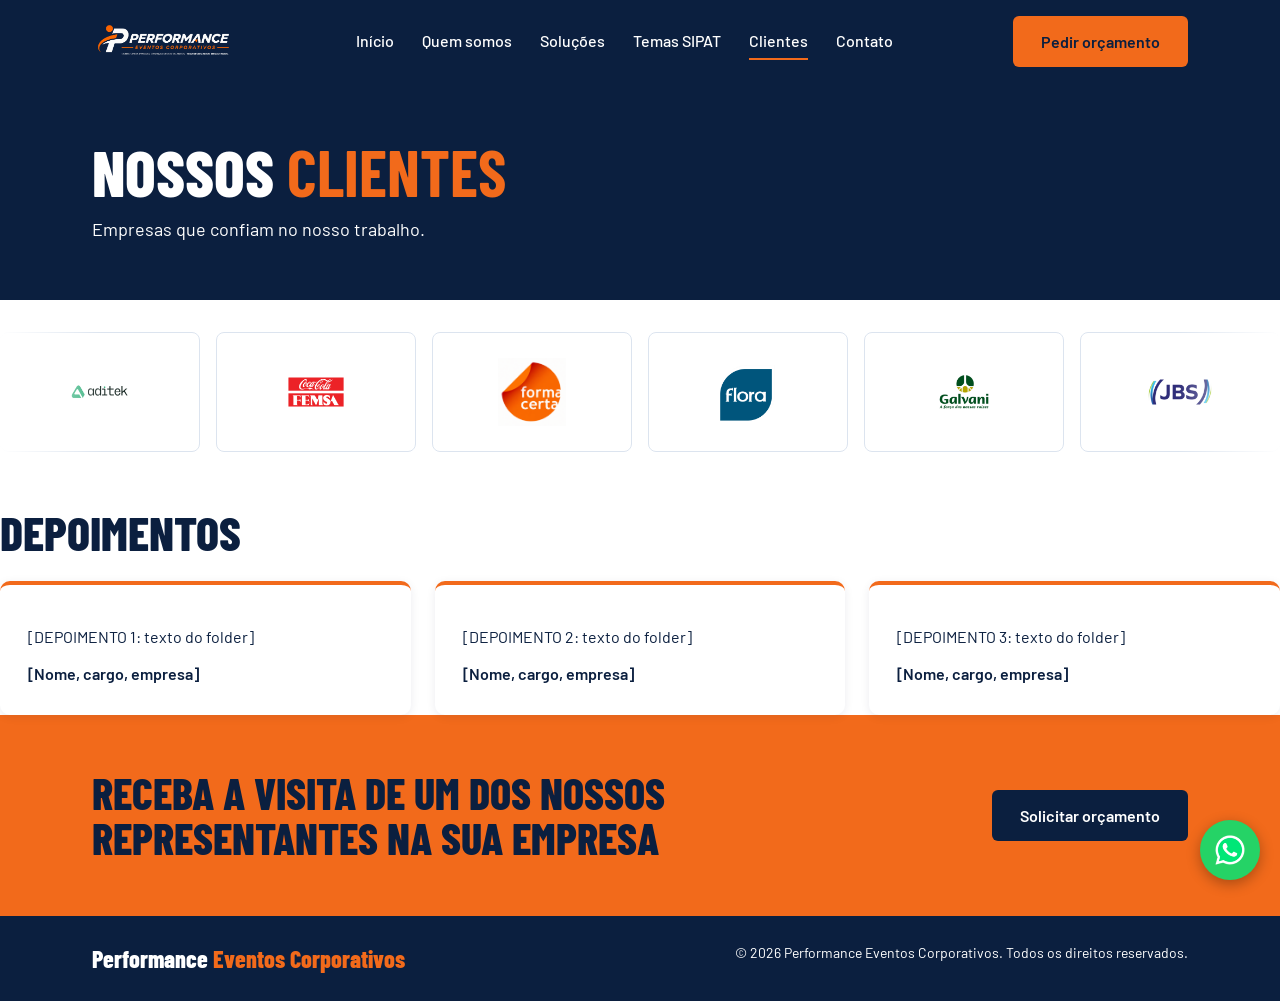
==== commit cab0e018: "adicionei logo cliente" ====
--- a/clientes.html
+++ b/clientes.html
@@ -48,16 +48,16 @@
         <!-- ESTEIRA DE LOGOS: anda sozinha (o JS duplica os logos para o loop não ter emenda) -->
           <div class="esteira">
             <div class="esteira-trilho">
-              <div class="logo-cliente"><img src="fotosperformace/logofe.png" alt="Empresa 1" /></div>
-              <div class="logo-cliente"><img src="fotosperformace/clientes/empresa1.png" alt="Empresa 1" /></div>
-              <div class="logo-cliente"><img src="fotosperformace/clientes/empresa2.png" alt="Empresa 2" /></div>
-              <div class="logo-cliente"><img src="fotosperformace/clientes/empresa1.png" alt="Empresa 1" /></div>
-              <div class="logo-cliente"><img src="fotosperformace/clientes/empresa1.png" alt="Empresa 1" /></div>
-              <div class="logo-cliente"><img src="fotosperformace/clientes/empresa1.png" alt="Empresa 1" /></div>
-              <div class="logo-cliente"><img src="fotosperformace/clientes/empresa1.png" alt="Empresa 1" /></div>
-              <div class="logo-cliente"><img src="fotosperformace/clientes/empresa1.png" alt="Empresa 1" /></div>
-              <div class="logo-cliente"><img src="fotosperformace/clientes/empresa1.png" alt="Empresa 1" /></div>
-              <div class="logo-cliente"><img src="fotosperformace/clientes/empresa1.png" alt="Empresa 1" /></div>
+              <div class="logo-cliente"><img src="fotosperformace/clientes/aditek.PNG" alt="Empresa 1" /></div>
+              <div class="logo-cliente"><img src="fotosperformace/clientes/coca.PNG" alt="Empresa 1" /></div>
+              <div class="logo-cliente"><img src="fotosperformace/clientes//forma.PNG" alt="Empresa 2" /></div>
+              <div class="logo-cliente"><img src="fotosperformace/clientes/flora.PNG" alt="Empresa 1" /></div>
+              <div class="logo-cliente"><img src="fotosperformace/clientes/galvani.PNG" alt="Empresa 1" /></div>
+              <div class="logo-cliente"><img src="fotosperformace/clientes/jbs.PNG" alt="Empresa 1" /></div>
+              <div class="logo-cliente"><img src="fotosperformace/clientes/jcd.PNG" alt="Empresa 1" /></div>
+              <div class="logo-cliente"><img src="fotosperformace/clientes/logofe.png" alt="Empresa 1" /></div>
+              <div class="logo-cliente"><img src="fotosperformace/clientes/saint.PNG" alt="Empresa 1" /></div>
+              <div class="logo-cliente"><img src="fotosperformace/clientes/selecta.PNG" alt="Empresa 1" /></div>
               <!-- ...demais logos, uma só vez... -->
             </div>
           </div>
--- a/style.css
+++ b/style.css
@@ -265,21 +265,23 @@
   font-size: 14px;
 }
 /* ===== LOGO NA PÁGINA DE CONTATO (mesmo tamanho que o mapa tinha) */
+/* ===== LOGO NA PÁGINA DE CONTATO */
 .contato-logo {
-  height: 260px; /* mesma altura do mapa */
-  margin-top: 24px; /* mesmo espaço acima */
-  padding: 24px;
+  margin-top: 24px;
+  padding: 16px;
   display: flex;
   align-items: center;
   justify-content: center;
-  border-radius: 8px;
+  min-width: 0; /* deixa a caixa encolher dentro do grid */
+  overflow: hidden; /* nada passa da borda da caixa */
 }
 .contato-logo img {
-  max-width: 100%;
-  max-height: 100%; /* nunca passa da altura da caixa */
-  object-fit: contain; /* mostra o logo inteiro, sem cortar nem esticar */
-}
-
+  width: auto;
+  height: auto;
+  max-width: 100%; /* nunca mais largo que a caixa */
+  max-height: 128px; /* altura máxima do logo: mude este número para aumentar ou diminuir */
+  object-fit: contain;
+}
 /* ===== CARTÕES COM FOTO AO FUNDO
    Foto à direita, esmaecendo para branco do lado do texto. */
 .card.foto {
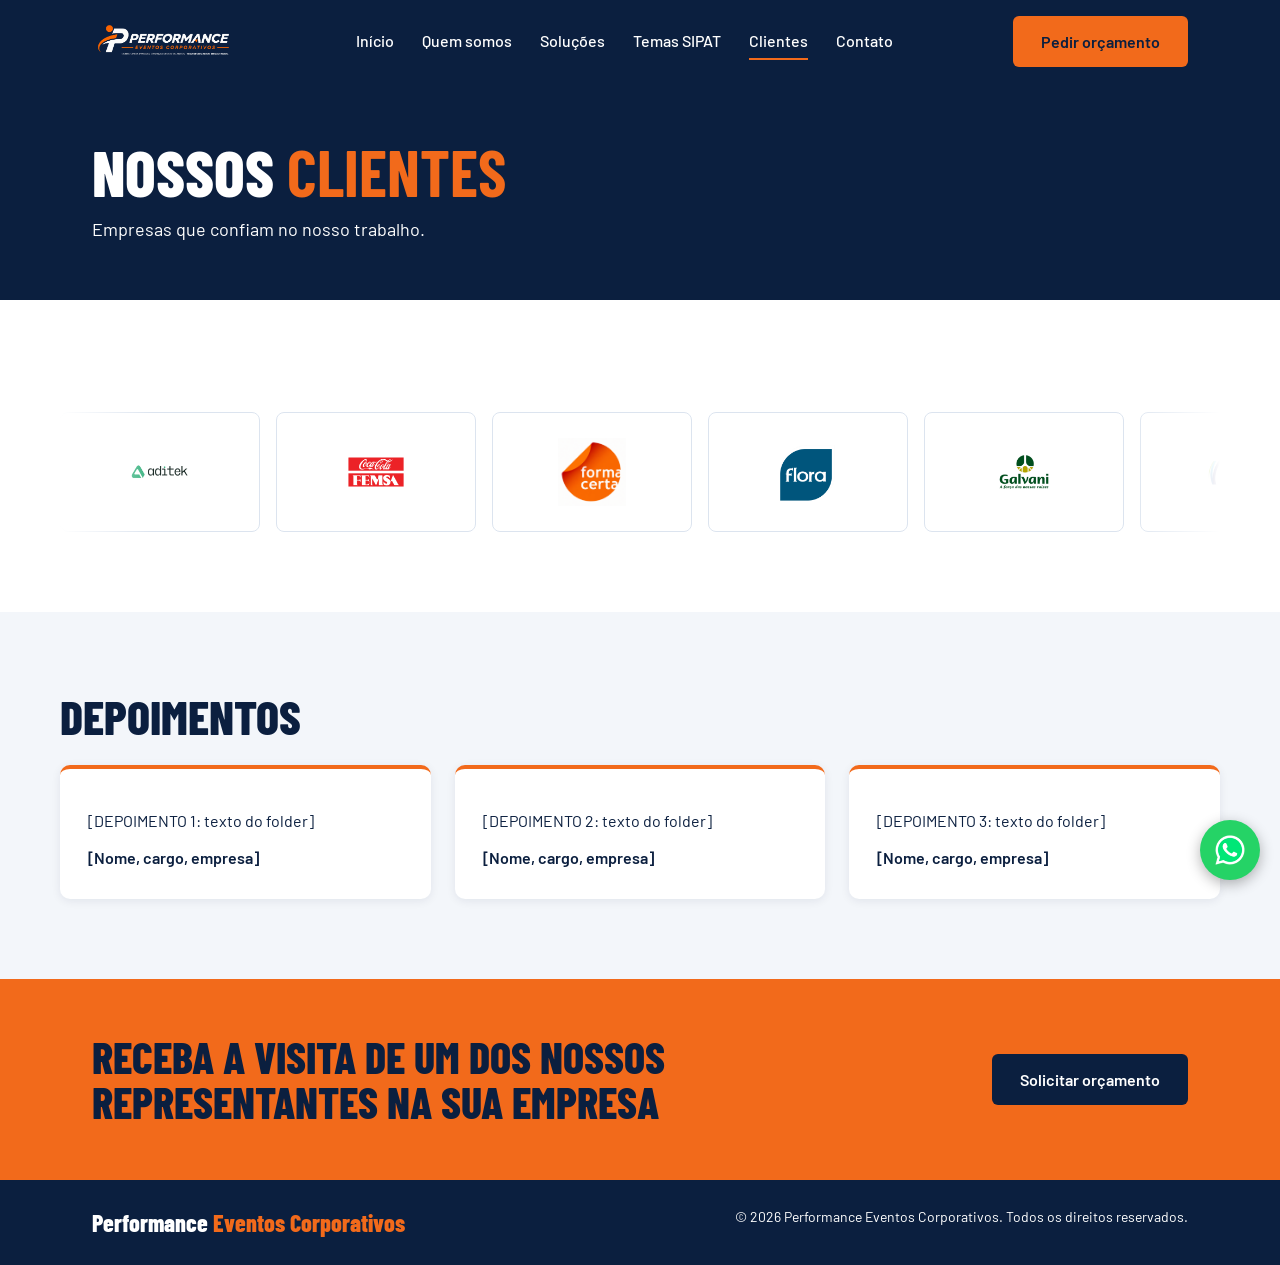
==== commit e55ef7a3: "alterando bugs e informações sobre clientes e site completo" ====
--- a/clientes.html
+++ b/clientes.html
@@ -45,40 +45,46 @@
       </section>
       <!-- SEÇÃO: Depoimentos -->
       <section>
-        <!-- ESTEIRA DE LOGOS: anda sozinha (o JS duplica os logos para o loop não ter emenda) -->
-          <div class="esteira">
-            <div class="esteira-trilho">
-              <div class="logo-cliente"><img src="fotosperformace/clientes/aditek.PNG" alt="Empresa 1" /></div>
-              <div class="logo-cliente"><img src="fotosperformace/clientes/coca.PNG" alt="Empresa 1" /></div>
-              <div class="logo-cliente"><img src="fotosperformace/clientes//forma.PNG" alt="Empresa 2" /></div>
-              <div class="logo-cliente"><img src="fotosperformace/clientes/flora.PNG" alt="Empresa 1" /></div>
-              <div class="logo-cliente"><img src="fotosperformace/clientes/galvani.PNG" alt="Empresa 1" /></div>
-              <div class="logo-cliente"><img src="fotosperformace/clientes/jbs.PNG" alt="Empresa 1" /></div>
-              <div class="logo-cliente"><img src="fotosperformace/clientes/jcd.PNG" alt="Empresa 1" /></div>
-              <div class="logo-cliente"><img src="fotosperformace/clientes/logofe.png" alt="Empresa 1" /></div>
-              <div class="logo-cliente"><img src="fotosperformace/clientes/saint.PNG" alt="Empresa 1" /></div>
-              <div class="logo-cliente"><img src="fotosperformace/clientes/selecta.PNG" alt="Empresa 1" /></div>
-              <!-- ...demais logos, uma só vez... -->
-            </div>
-          </div>
-          <h2 class="t" style="margin-top: 56px">Depoimentos</h2>
-          <div class="grid" style="margin-top: 24px">
-            <article class="card dep">
-              <p>[DEPOIMENTO 1: texto do folder]</p>
-              <p>[Nome, cargo, empresa]</p>
-            </article>
-            <article class="card dep">
-              <p>[DEPOIMENTO 2: texto do folder]</p>
-              <p>[Nome, cargo, empresa]</p>
-            </article>
-            <article class="card dep">
-              <p>[DEPOIMENTO 3: texto do folder]</p>
-              <p>[Nome, cargo, empresa]</p>
-            </article>
-          </div>
-        </div>
-      </section>
+        <!-- SEÇÃO: logos dos clientes (esteira que anda sozinha) -->
+<section>
+  <div class="w sec">
+    <div class="esteira">
+      <div class="esteira-trilho">
+        <div class="logo-cliente"><img src="fotosperformace/clientes/aditek.PNG" alt="Aditek" /></div>
+        <div class="logo-cliente"><img src="fotosperformace/clientes/coca.PNG" alt="Coca-Cola" /></div>
+        <div class="logo-cliente"><img src="fotosperformace/clientes/forma.PNG" alt="Forma" /></div>
+        <div class="logo-cliente"><img src="fotosperformace/clientes/flora.PNG" alt="Flora" /></div>
+        <div class="logo-cliente"><img src="fotosperformace/clientes/galvani.PNG" alt="Galvani" /></div>
+        <div class="logo-cliente"><img src="fotosperformace/clientes/jbs.PNG" alt="JBS" /></div>
+        <div class="logo-cliente"><img src="fotosperformace/clientes/jcd.PNG" alt="JCDecaux" /></div>
+        <div class="logo-cliente"><img src="fotosperformace/clientes/logofe.png" alt="Ferrero Rocher" /></div>
+        <div class="logo-cliente"><img src="fotosperformace/clientes/saint.PNG" alt="Saint-Gobain" /></div>
+        <div class="logo-cliente"><img src="fotosperformace/clientes/selecta.PNG" alt="Selecta" /></div>
+      </div>
+    </div>
+  </div>
+</section>
 
+<!-- SEÇÃO: depoimentos (fundo cinza separa da seção de cima) -->
+<section class="alt">
+  <div class="w sec">
+    <h2 class="t">Depoimentos</h2>
+    <div class="grid" style="margin-top: 24px">
+      <article class="card dep">
+        <p>[DEPOIMENTO 1: texto do folder]</p>
+        <p>[Nome, cargo, empresa]</p>
+      </article>
+      <article class="card dep">
+        <p>[DEPOIMENTO 2: texto do folder]</p>
+        <p>[Nome, cargo, empresa]</p>
+      </article>
+      <article class="card dep">
+        <p>[DEPOIMENTO 3: texto do folder]</p>
+        <p>[Nome, cargo, empresa]</p>
+      </article>
+    </div>
+  </div>
+</section>
        <a
       class="zap"
       href="https://wa.me/5511952102326?text=Ol%C3%A1!%20Gostaria%20de%20um%20or%C3%A7amento."
@@ -92,7 +98,8 @@
       <section class="cta">
         <div class="w">
           <h2>Receba a visita de um dos nossos representantes na sua empresa</h2>
-          <a class="btn btn-navy" href="contato.html">Solicitar orçamento</a>
+          <a class="btn btn-navy" class="zap"
+      href="https://wa.me/5511952102326?text=Ol%C3%A1!%20Gostaria%20de%20um%20or%C3%A7amento.">Solicitar orçamento</a>
         </div>
       </section>
     </main>
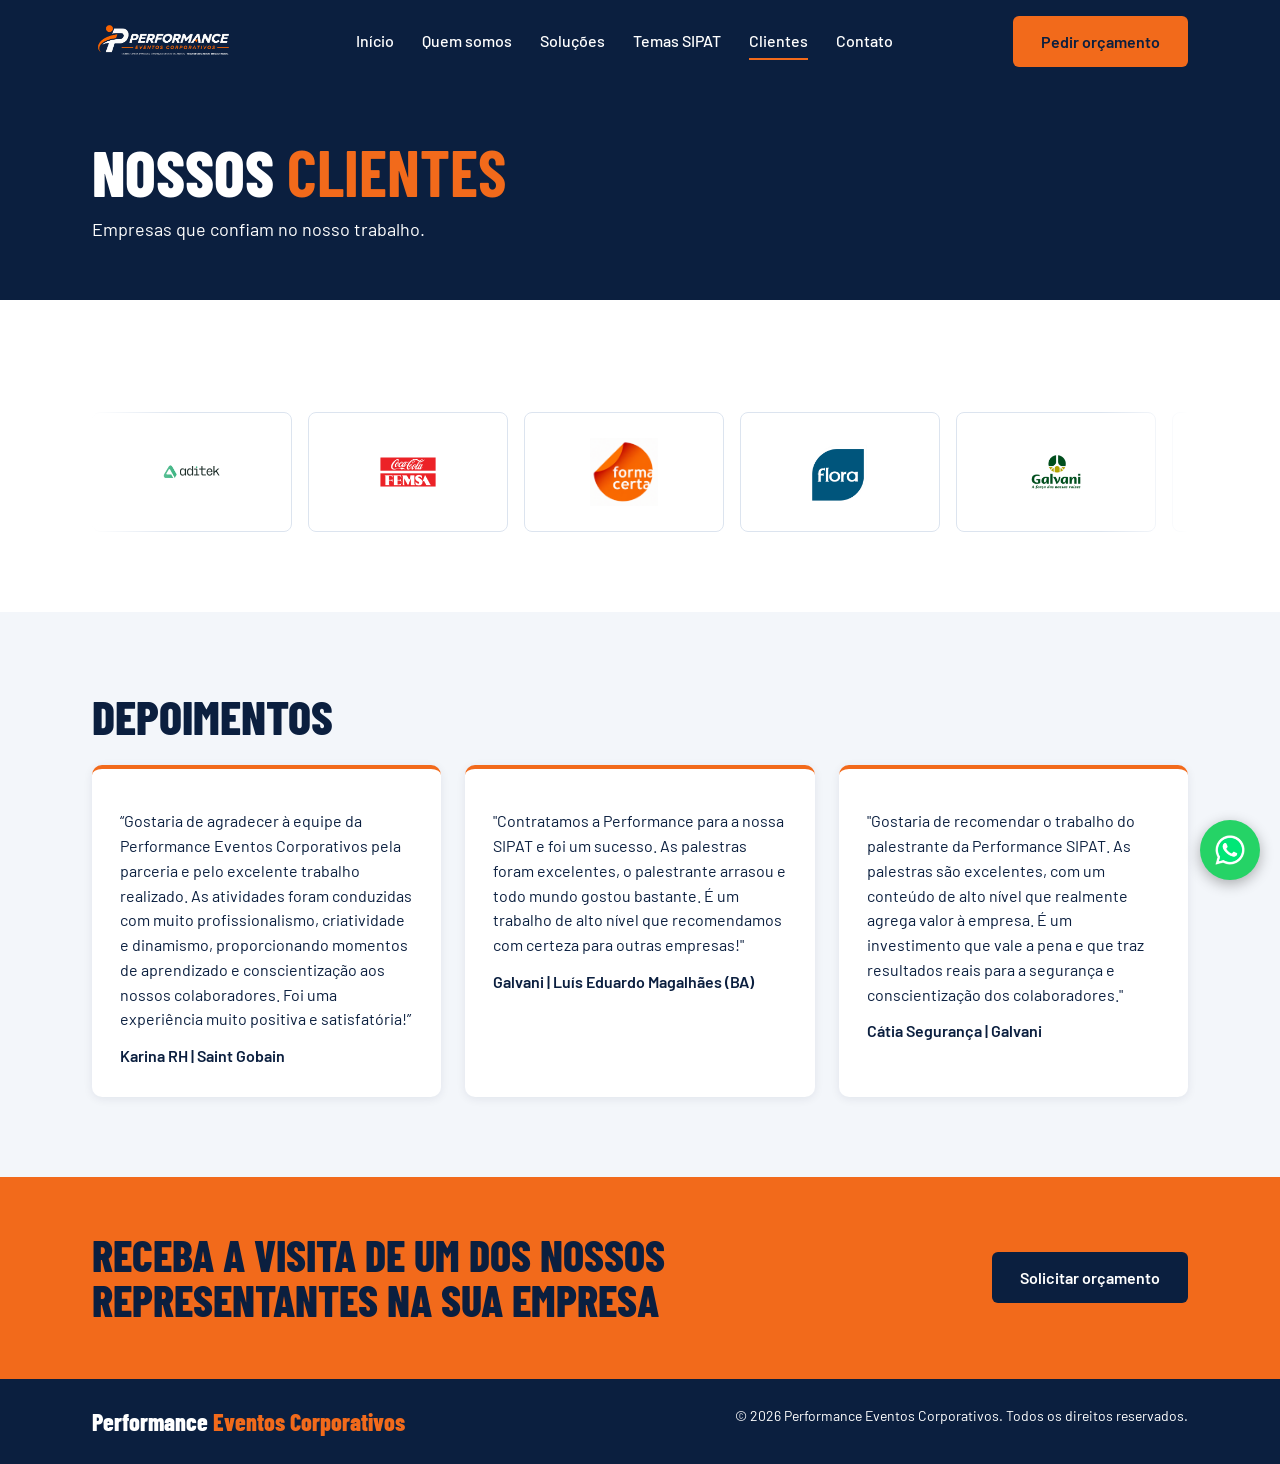
==== commit 058e7ea2: "penultimo push para finalizar o site. alterações e adição de fotos na galeria de fotos." ====
--- a/clientes.html
+++ b/clientes.html
@@ -71,16 +71,16 @@
     <h2 class="t">Depoimentos</h2>
     <div class="grid" style="margin-top: 24px">
       <article class="card dep">
-        <p>[DEPOIMENTO 1: texto do folder]</p>
-        <p>[Nome, cargo, empresa]</p>
+        <p>“Gostaria de agradecer à equipe da Performance Eventos Corporativos pela parceria e pelo excelente trabalho realizado. As atividades foram conduzidas com muito profissionalismo, criatividade e dinamismo, proporcionando momentos de aprendizado e conscientização aos nossos colaboradores. Foi uma experiência muito positiva e satisfatória!”</p>
+        <p>Karina RH | Saint Gobain</p>
       </article>
       <article class="card dep">
-        <p>[DEPOIMENTO 2: texto do folder]</p>
-        <p>[Nome, cargo, empresa]</p>
+        <p>"Contratamos a Performance para a nossa SIPAT e foi um sucesso. As palestras foram excelentes, o palestrante arrasou e todo mundo gostou bastante. É um trabalho de alto nível que recomendamos com certeza para outras empresas!"</p>
+        <p>Galvani | Luís Eduardo Magalhães (BA)</p>
       </article>
       <article class="card dep">
-        <p>[DEPOIMENTO 3: texto do folder]</p>
-        <p>[Nome, cargo, empresa]</p>
+        <p>"Gostaria de recomendar o trabalho do palestrante da Performance SIPAT. As palestras são excelentes, com um conteúdo de alto nível que realmente agrega valor à empresa. É um investimento que vale a pena e que traz resultados reais para a segurança e conscientização dos colaboradores."</p>
+        <p>Cátia Segurança | Galvani</p>
       </article>
     </div>
   </div>
--- a/style.css
+++ b/style.css
@@ -52,7 +52,8 @@
   padding: 0 32px;
 }
 .sec {
-  padding: 80px 0;
+  padding-top: 80px;
+  padding-bottom: 80px;
 }
 .grid {
   display: grid;
@@ -229,7 +230,8 @@
   color: #fff;
 }
 .hero .sec {
-  padding: 120px 0; /* capa mais alta, para a foto aparecer mais */
+  padding-top: 120px;
+  padding-bottom: 120px;
 }
 .hero .eyebrow {
   color: var(--or);
@@ -504,8 +506,9 @@
     font-size: 38px;
   }
   .sec {
-    padding: 56px 0;
-  }
+  padding-top: 56px;
+  padding-bottom: 56px;
+}
   .menu-btn {
     display: block;
   }
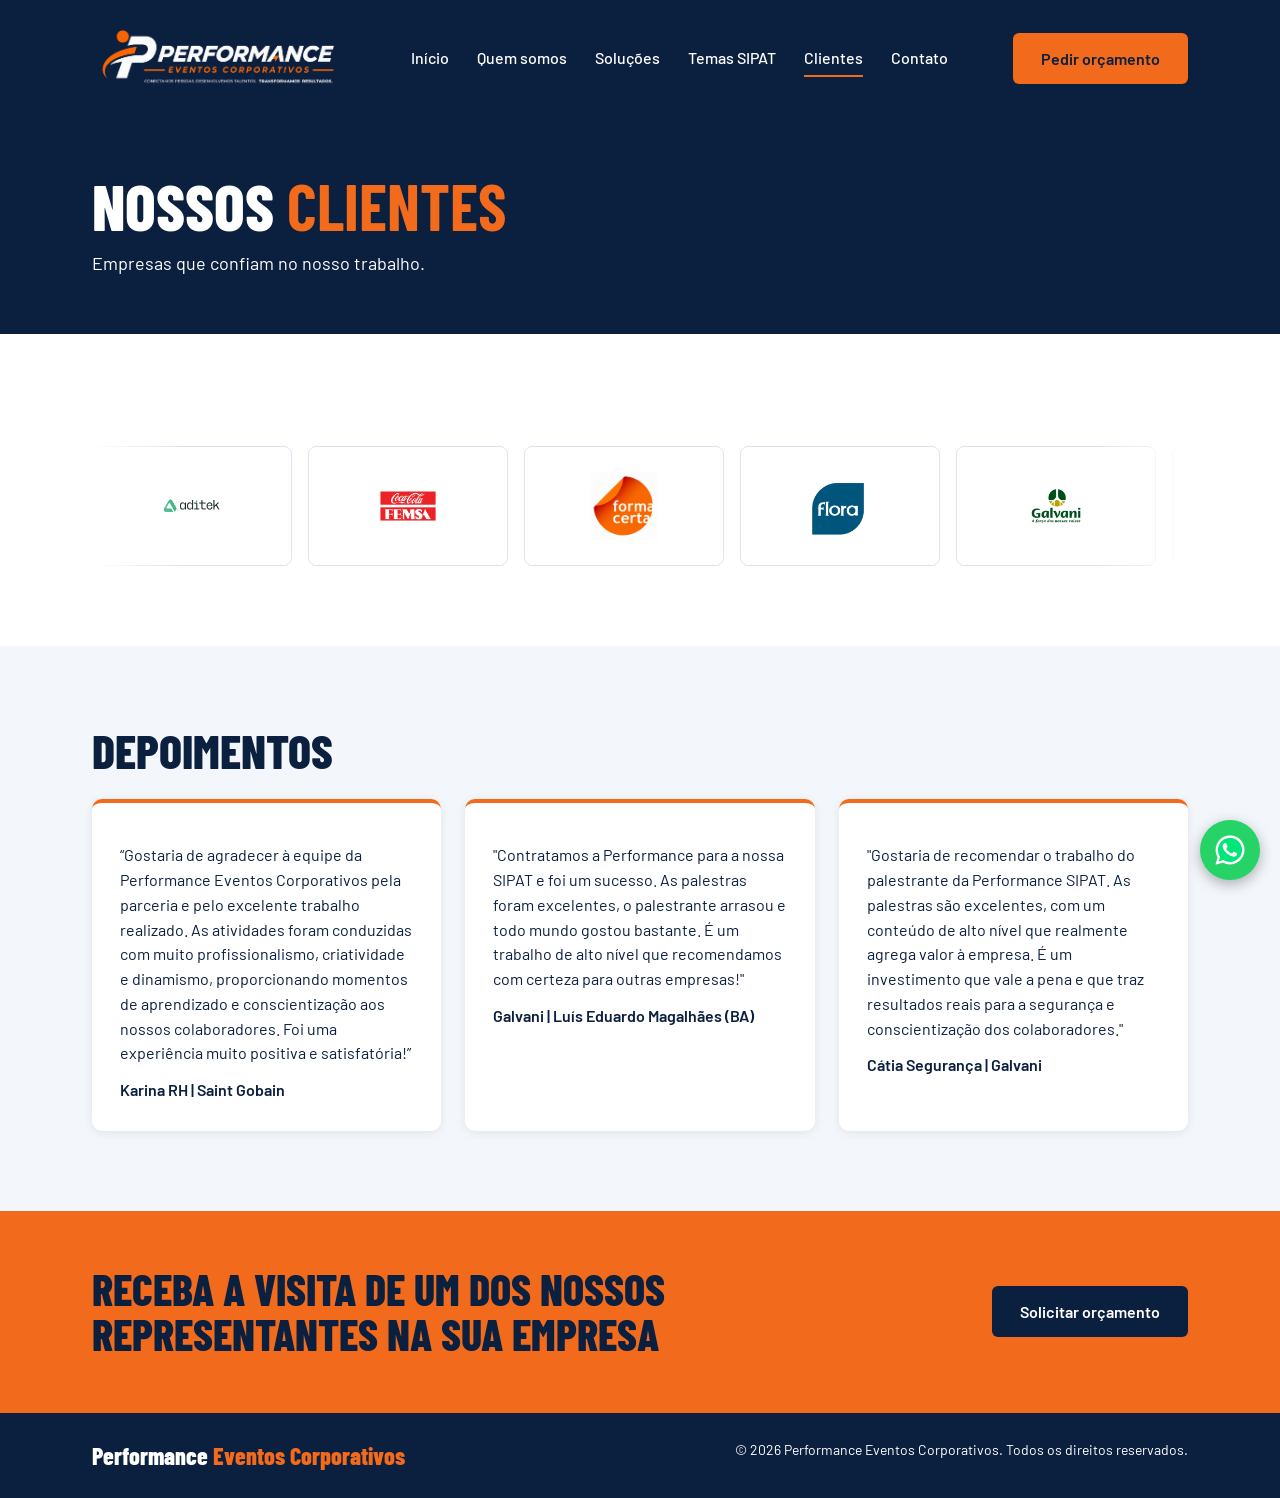
==== commit ec75f473: "arrumando bugs" ====
--- a/clientes.html
+++ b/clientes.html
@@ -20,7 +20,7 @@
     <header>
       <div class="w bar">
          <a class="logo" href="index.html">
-          <img src="fotosperformace/logo2.png" alt="Performance Eventos Corporativos" height="48" />
+          <img src="fotosperformace/logo2.png" alt="Performance Eventos Corporativos" height="85" />
         </a>
         <button class="menu-btn" aria-label="Abrir menu" aria-expanded="false" aria-controls="menu">
           &#9776;
--- a/style.css
+++ b/style.css
@@ -187,6 +187,10 @@
   font-size: 32px;
   font-weight: 800;
 }
+.logo img {
+  display: block;
+  width: auto;
+}
 .logo span {
   font-size: 11px;
   letter-spacing: 0.2em;
@@ -498,6 +502,7 @@
 @media (max-width: 860px) {
   .hero h1 {
     font-size: 56px;
+    height: 85px;
   }
   .t {
     font-size: 38px;
@@ -595,12 +600,12 @@
   color: var(--navy);
 }
 /* Ajustes para telas pequenas (celular e tablet) */
-@media (max-width: 860px) {
+@media (max-width: 960px) {
   .page-head h1 {
     font-size: 44px;
   }
   .cta h2 {
-    font-size: 32px;
+    font-size: 32px; 
   }
 }
 /* ===== SEÇÕES EXTRAS
